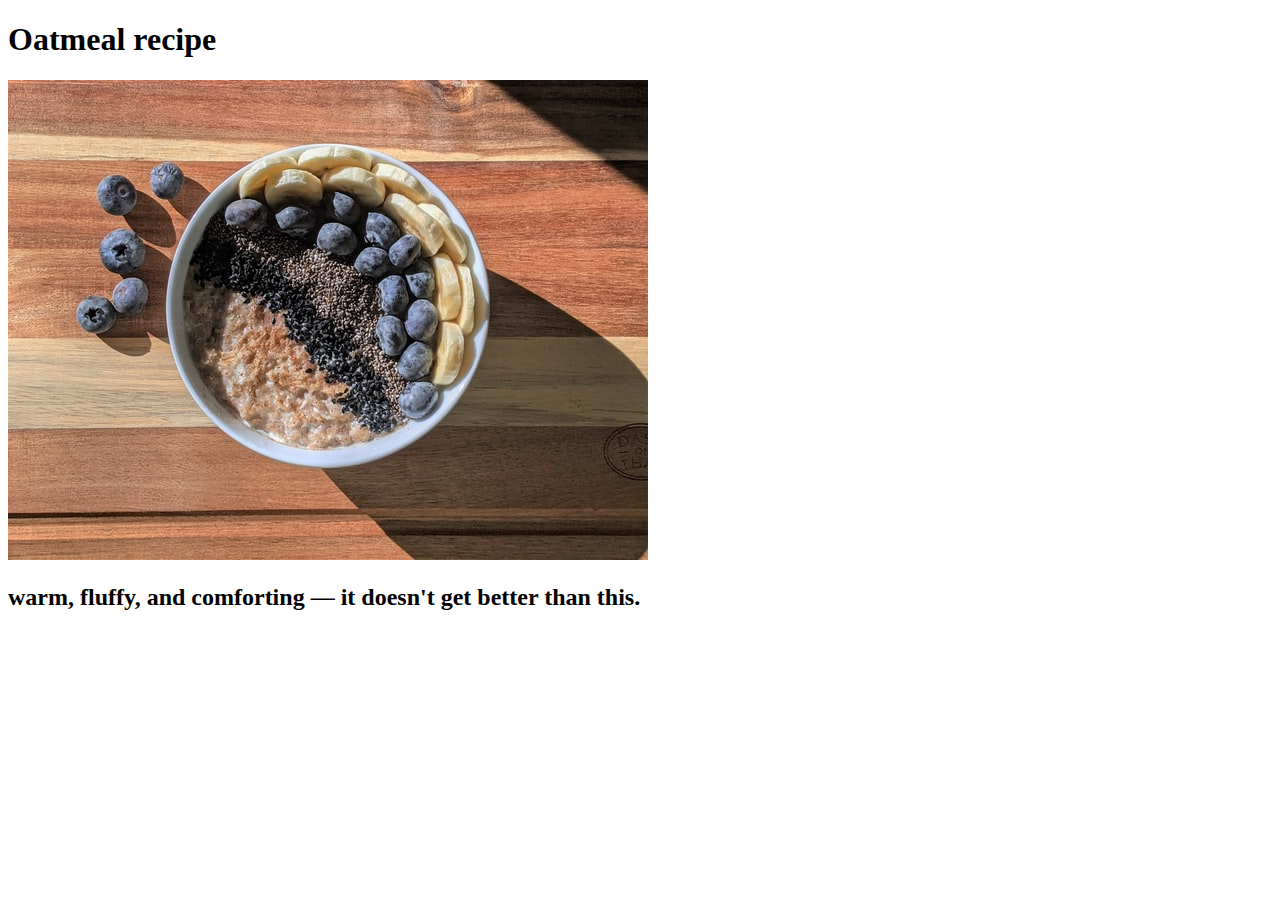
==== recipes/oatmeal.html @ cb8e0df6 "add oatmeal banner and description" ====
<!DOCTYPE html>
<html lang="en">
<head>
    <meta charset="UTF-8">
    <meta http-equiv="X-UA-Compatible" content="IE=edge">
    <meta name="viewport" content="width=device-width, initial-scale=1.0">
    <title>Oatmeal recipe</title>
</head>
<body>
    <h1>Oatmeal recipe</h1>
    <img src="../images/oatmeal.jpg" alt="A bowl of oatmeal with bananas and blueberries">
    <h2>warm, fluffy, and comforting &mdash; it doesn't get better than this.</h2>
</body>
</html>
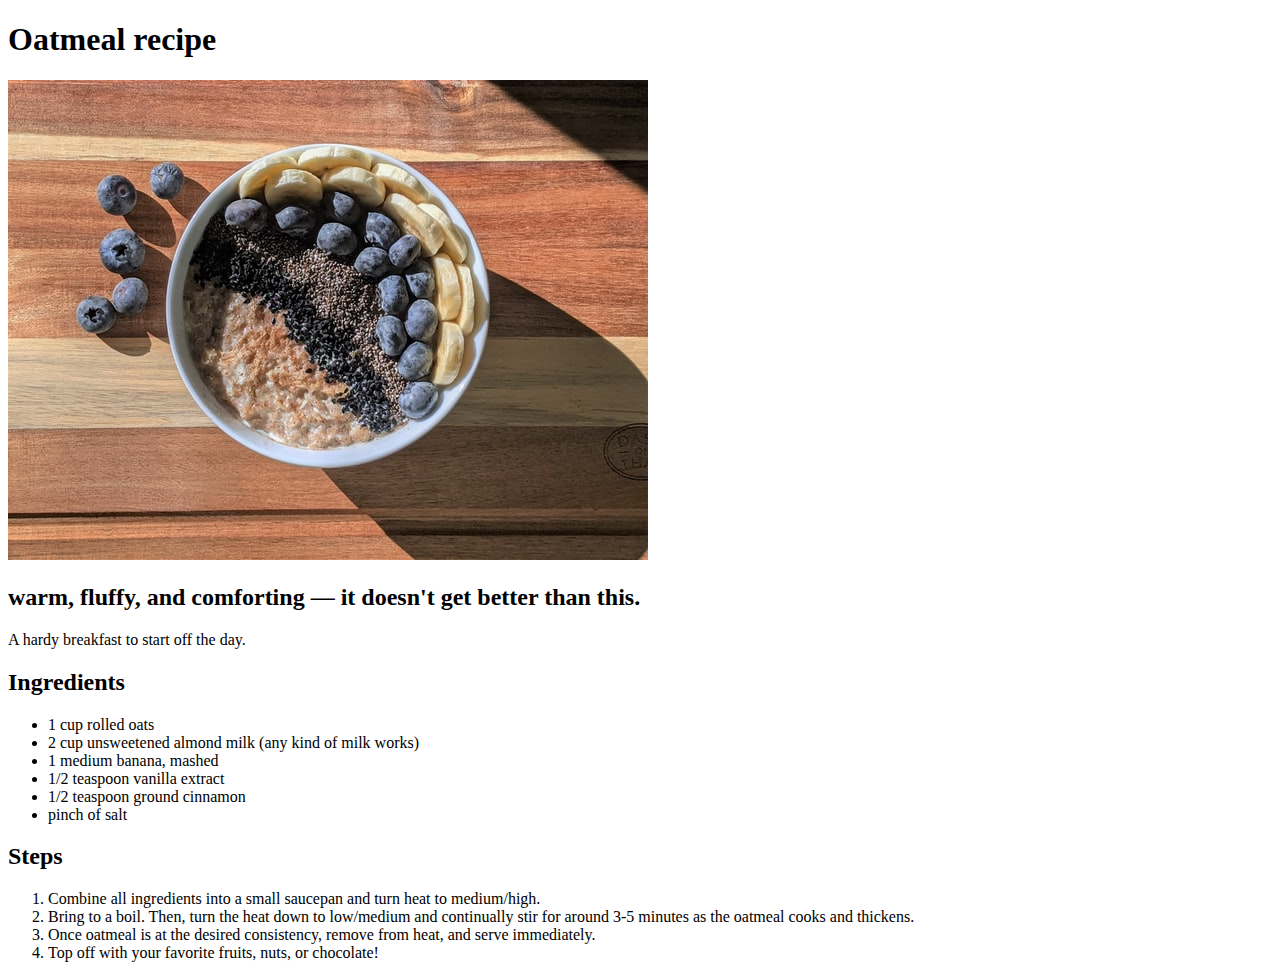
==== commit d3ee55d8: "add ingredients and steps" ====
--- a/recipes/oatmeal.html
+++ b/recipes/oatmeal.html
@@ -10,5 +10,22 @@
     <h1>Oatmeal recipe</h1>
     <img src="../images/oatmeal.jpg" alt="A bowl of oatmeal with bananas and blueberries">
     <h2>warm, fluffy, and comforting &mdash; it doesn't get better than this.</h2>
+    <p>A hardy breakfast to start off the day.</p>
+    <h2>Ingredients</h2>
+    <ul>
+        <li>1 cup rolled oats</li>
+        <li>2 cup unsweetened almond milk (any kind of milk works)</li>
+        <li>1 medium banana, mashed</li>
+        <li>1/2 teaspoon vanilla extract</li>
+        <li>1/2 teaspoon ground cinnamon</li>
+        <li>pinch of salt</li>
+    </ul>
+    <h2>Steps</h2>
+    <ol>
+        <li>Combine all ingredients into a small saucepan and turn heat to medium/high.</li>
+        <li>Bring to a boil. Then, turn the heat down to low/medium and continually stir for around 3-5 minutes as the oatmeal cooks and thickens.</li>
+        <li>Once oatmeal is at the desired consistency, remove from heat, and serve immediately.</li>
+        <li>Top off with your favorite fruits, nuts, or chocolate!</li>
+    </ol>
 </body>
 </html>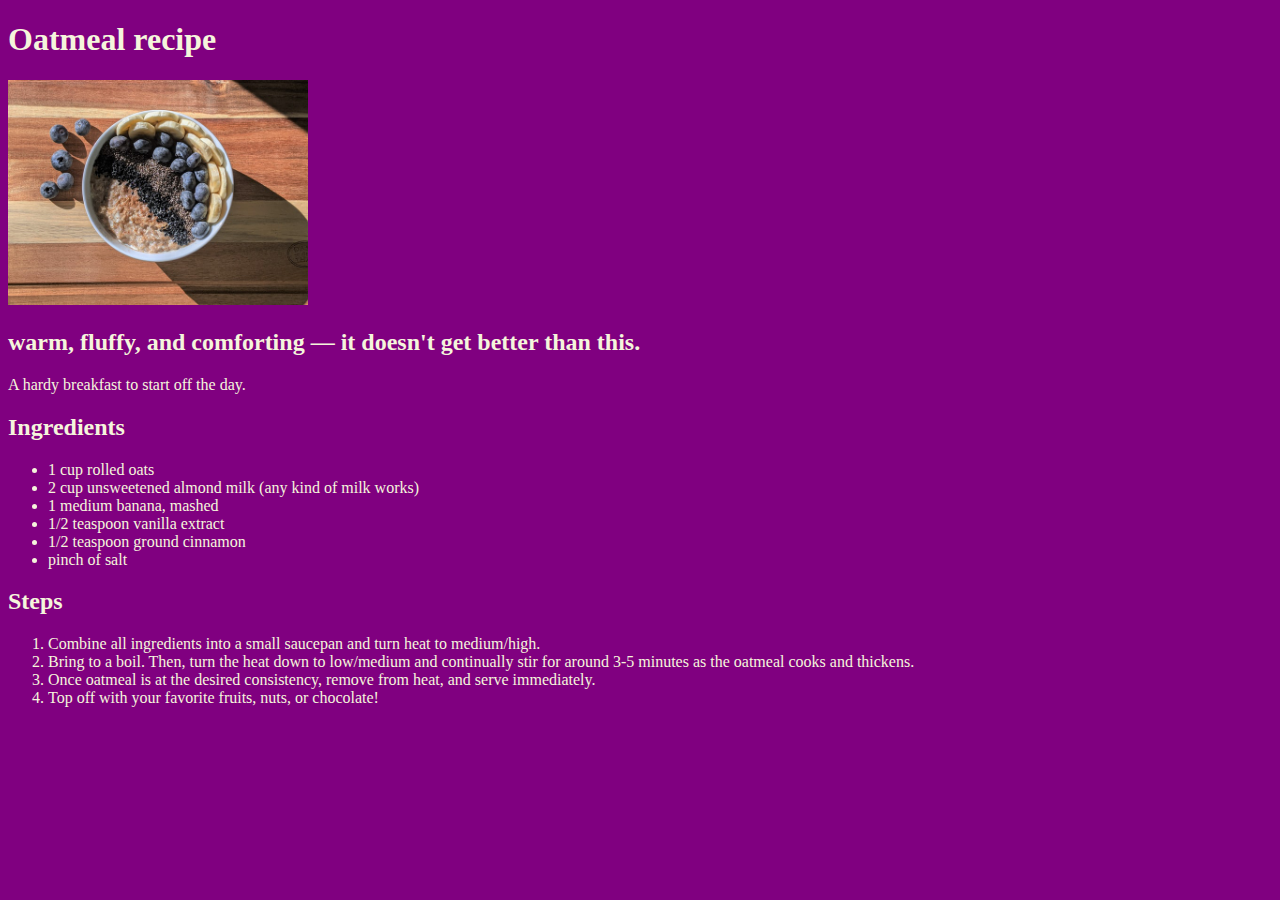
==== commit 233fc6ab: "add css to all pages" ====
--- a/recipes/oatmeal.html
+++ b/recipes/oatmeal.html
@@ -5,6 +5,7 @@
     <meta http-equiv="X-UA-Compatible" content="IE=edge">
     <meta name="viewport" content="width=device-width, initial-scale=1.0">
     <title>Oatmeal recipe</title>
+    <link rel="stylesheet" href="../styles.css">
 </head>
 <body>
     <h1>Oatmeal recipe</h1>
--- a/styles.css
+++ b/styles.css
@@ -0,0 +1,28 @@
+/* style.css */
+
+body {
+    background-color: purple;
+}
+
+p {
+    color: beige;
+}
+
+ol,
+ul {
+    color: beige
+}
+
+h1 {
+    color: beige;
+    font-weight: bold;
+}
+
+h2 {
+    color: beige;
+}
+
+img {
+    height: auto;
+    width: 300px;
+}